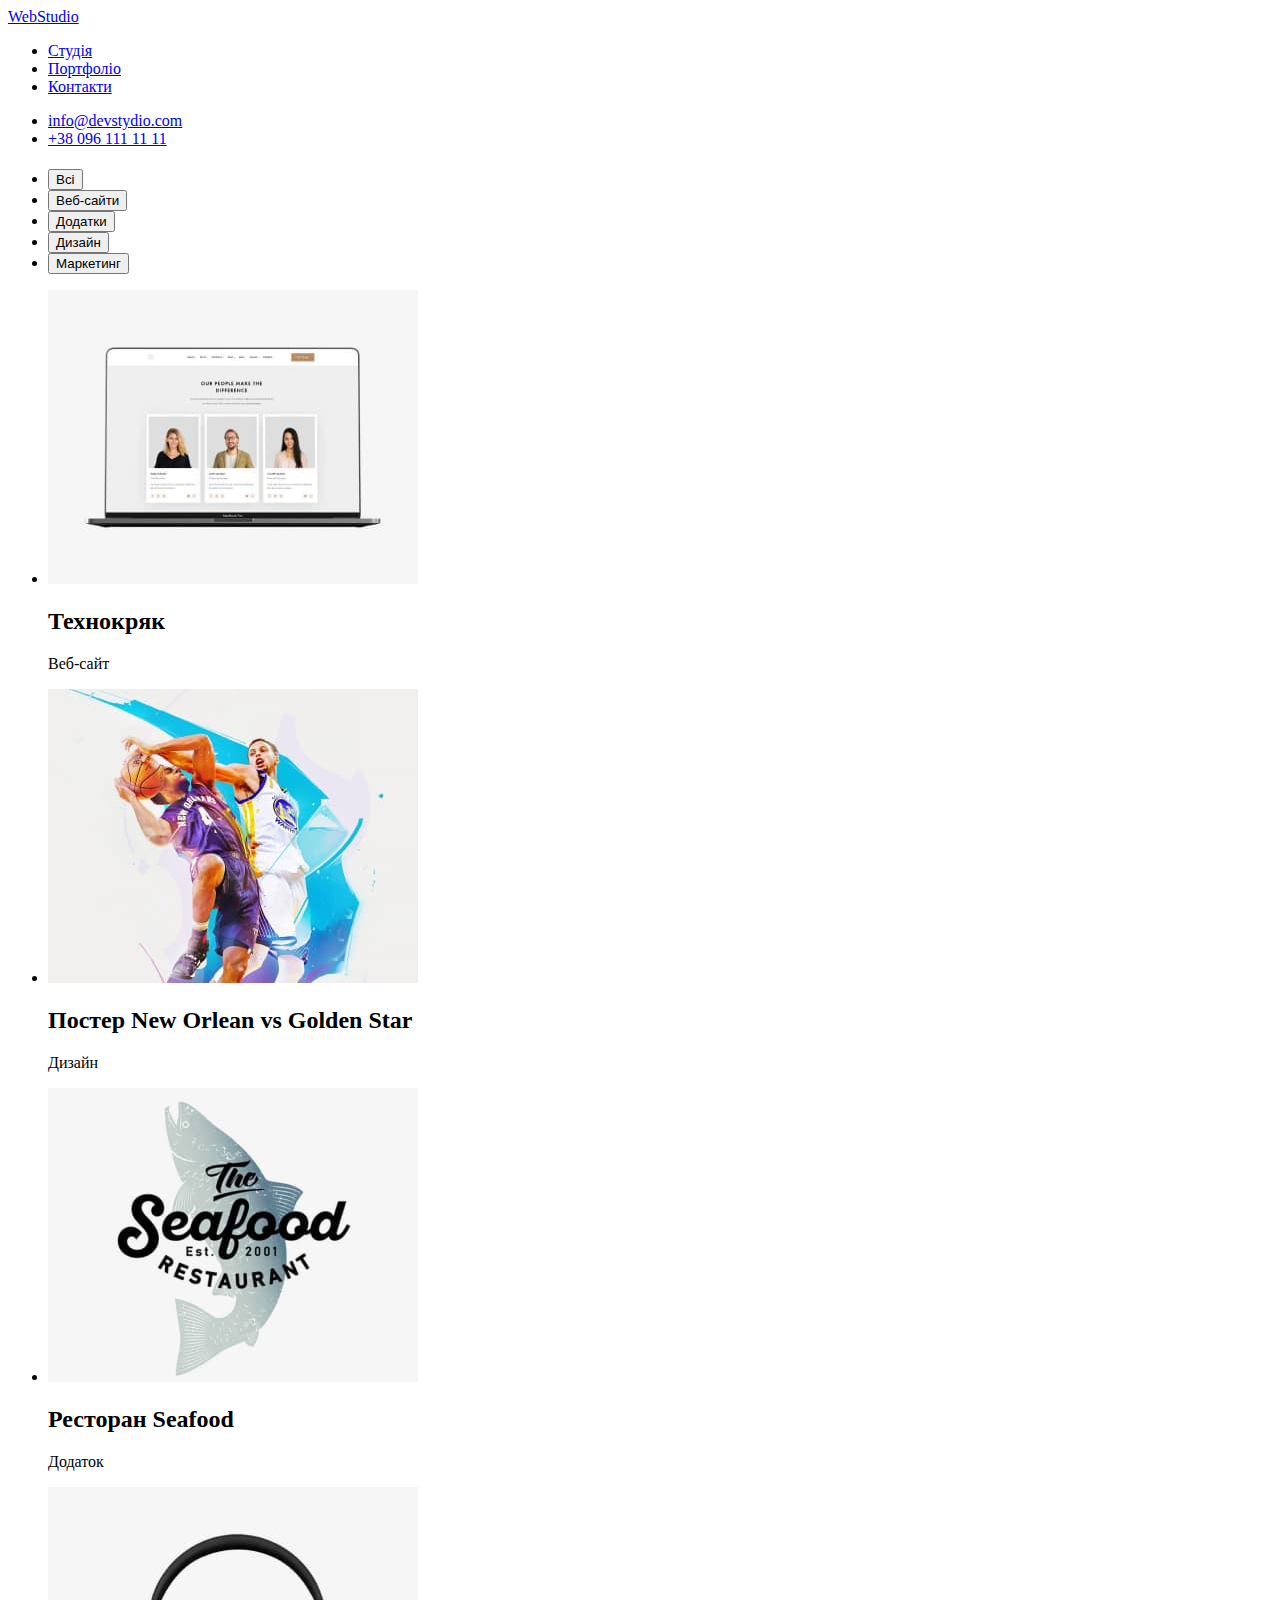
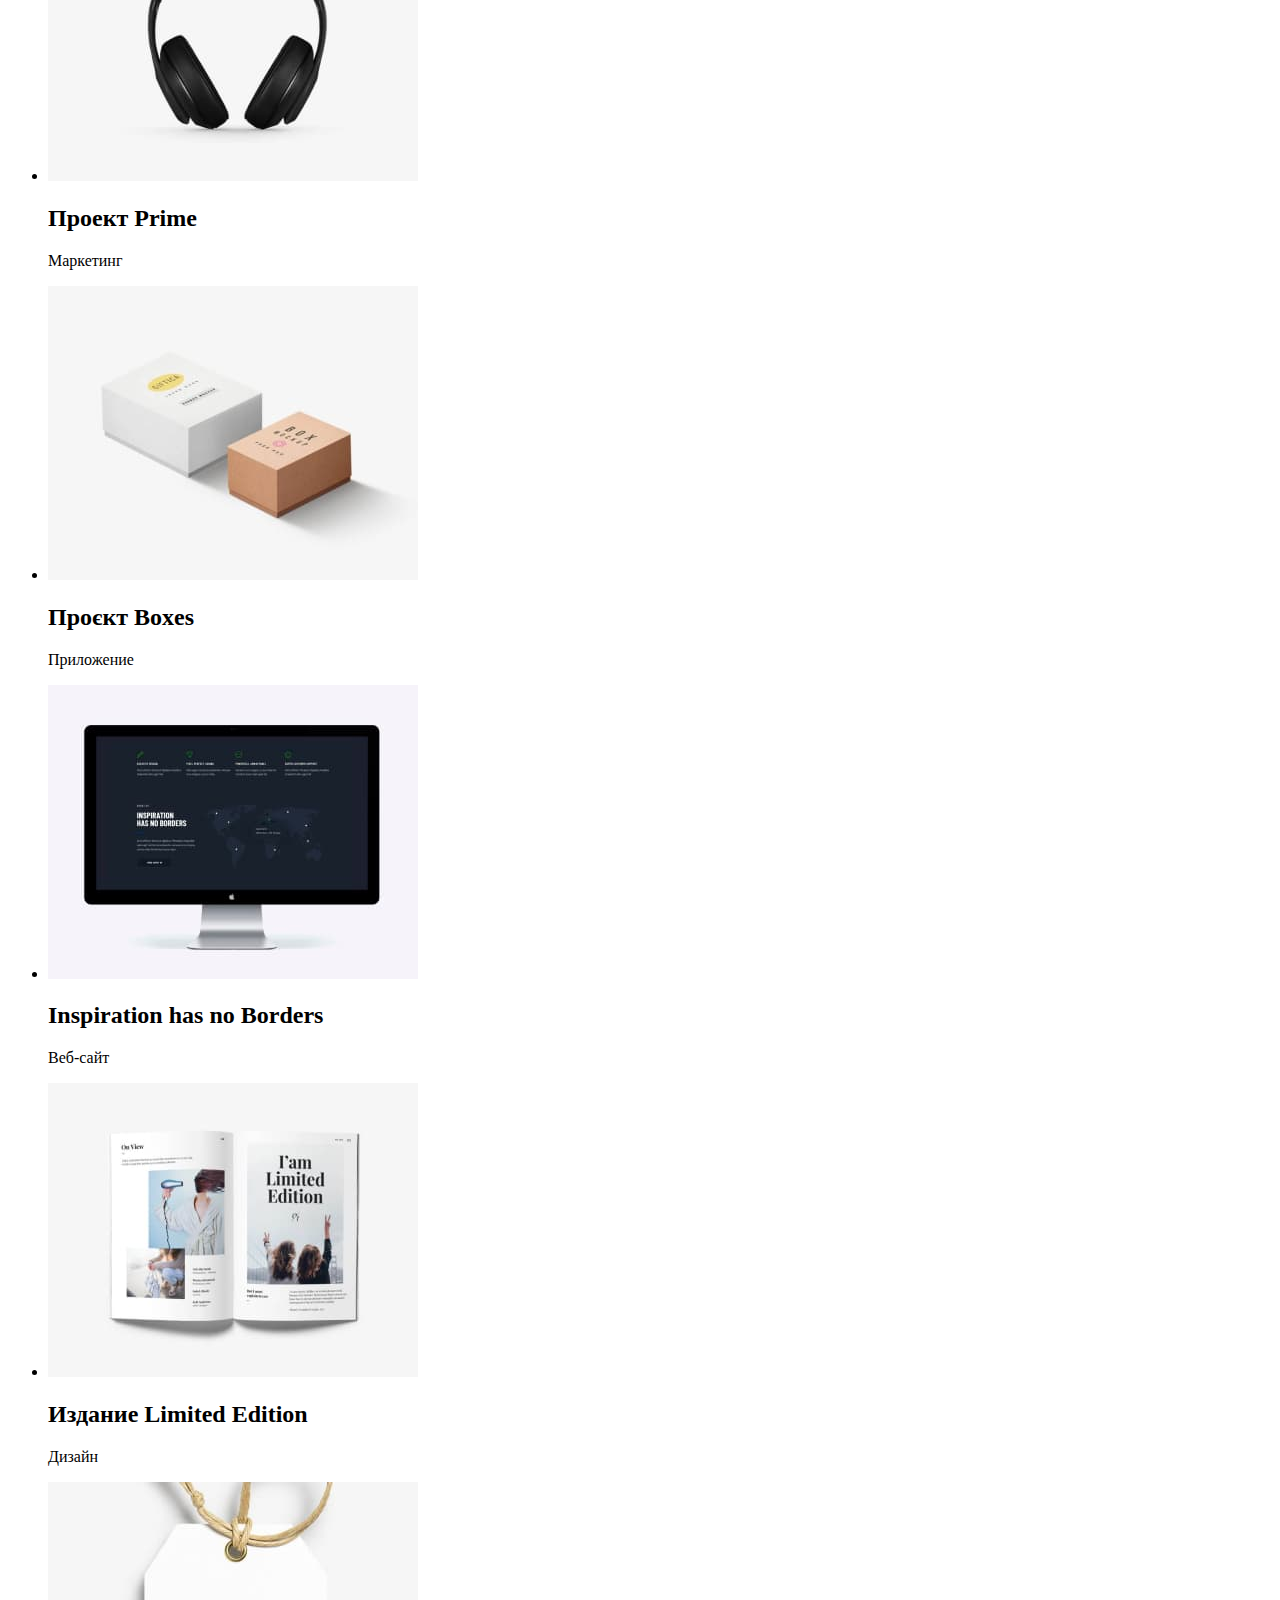
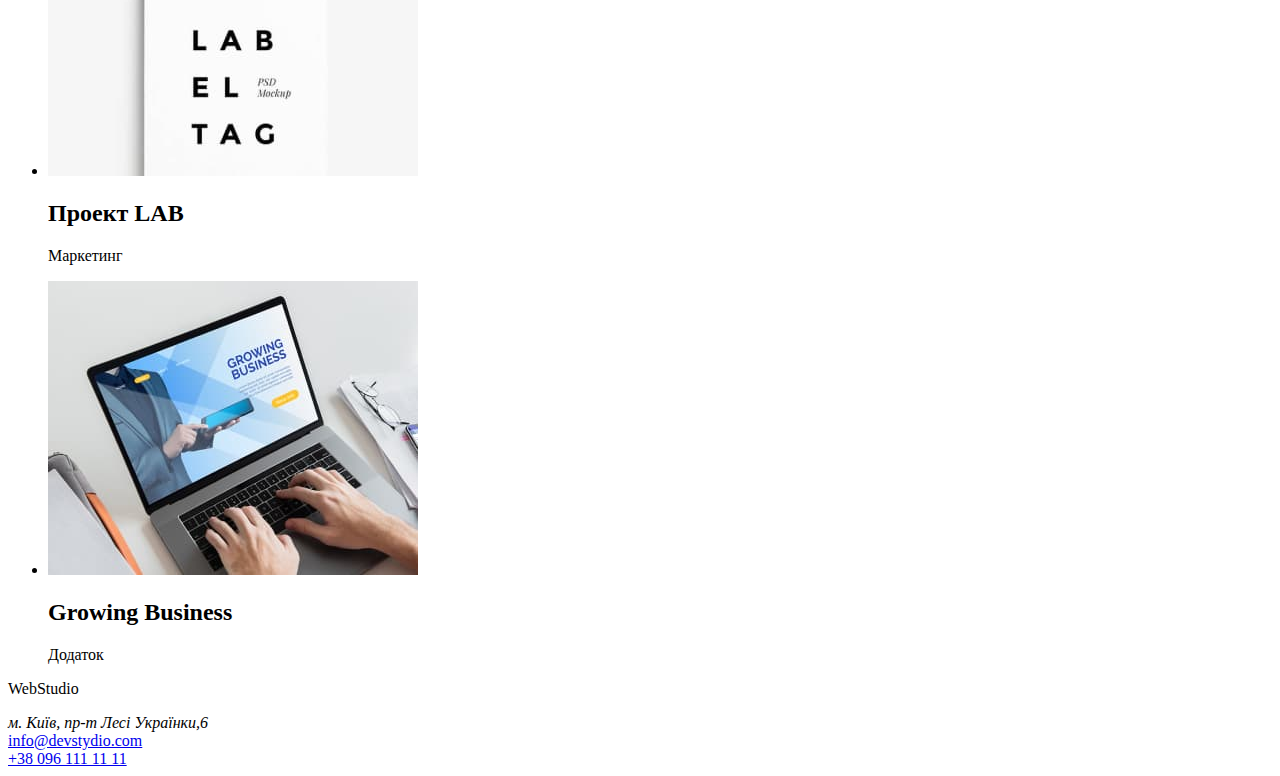
==== portfolio.html @ e3f3ac10 "Додав кольори та шрифти" ====
<!DOCTYPE html>
<html lang="en">
<head>
    <meta charset="UTF-8">
    <meta http-equiv="X-UA-Compatible" content="IE=edge">
    <meta name="viewport" content="width=device-width, initial-scale=1.0">
    <title>Portfolio</title>
</head>
<body>
    <!-- Header -->
    <header>
        <!-- Site-nav -->
        <nav class="site-nav">
            <a class="logo" href="./index.html"><span class="logo-color">Web</span>Studio</a>
            <!--Links to other pages or sections of the current page -->
            <ul class="link-nav list">
                <li><a href="./index.html" class="link">Студія</a></li>
                <li><a href="./portfolio.html" class="link current">Портфоліо</a></li>
                <li><a href="./about" class="link">Контакти</a></li>
            </ul>
            <ul class="adress list">
                <li><a href="mailto:info@devstydio.com" class="adress-item">info@devstydio.com</a></li>
                <li><a href="tel:+380961111111" class="adress-item">+38 096 111 11 11</a></li>
            </ul>
        </nav>
    </header>
    <!-- Main -->
    <main>
        <section>
            <h1></h1>
            <ul>
                <li> <button type="button">Всі</button> </li>
                <li> <button type="button">Веб-сайти</button></li>
                <li> <button type="button">Додатки</button> </li>
                <li> <button type="button">Дизайн</button> </li>
                <li> <button type="button">Маркетинг</button> </li>
            </ul>
            <ul>
                <li>
                    <img src="./img-portfolio/img-0.jpg" alt="Фото ноутбука з відкритою веб сторінкою" width="370">
                    <h2>Технокряк</h2>
                    <p>Веб-сайт</p>
                </li>
                <li>
                    <img src="./img-portfolio/img-1.jpg" alt="Фото людей граючих в баскетбол" width="370">
                    <h2>Постер New Orlean vs Golden Star</h2>
                    <p>Дизайн</p>
                </li>
                <li>
                    <img src="./img-portfolio/img-2.jpg" alt="Плашкаресторану морської риби" width="370">
                    <h2>Ресторан Seafood</h2>
                    <p>Додаток</p>
                </li>
                <li>
                    <img src="./img-portfolio/img-3.jpg" alt="Фото навушників" width="370">
                    <h2>Проект Prime</h2>
                    <p>Маркетинг</p>
                </li>
                <li>
                    <img src="./img-portfolio/img-4.jpg" alt="Фото двох кробок" width="370">
                    <h2>Проєкт Boxes</h2>
                    <p>Приложение</p>
                </li>
                <li>
                    <img src="./img-portfolio/img-5.jpg" alt="Фото включеного моноблока" width="370">
                    <h2 lang="en">Inspiration has no Borders</h2>
                    <p>Веб-сайт</p>
                </li>
                <li>
                    <img src="./img-portfolio/img-6.jpg" alt="Фото відкритої книги" width="370">
                    <h2>Издание Limited Edition</h2>
                    <p>Дизайн</p>
                </li>
                <li>
                    <img src="./img-portfolio/img-7.jpg" alt="Фото етикетки від одягу" width="370">
                    <h2>Проект LAB</h2>
                    <p>Маркетинг</p>
                </li>
                <li>
                    <img src="./img-portfolio/img-8.jpg" alt="Фото з руками людини яка працює за ноутбуком" width="370">
                    <h2 lang="en">Growing Business</h2>
                    <p>Додаток</p>
                </li>
            </ul>
        </section>

    </main>
    <!-- Footer -->
    <footer>
        <!-- Footer content -->
        <p><span>Web</span>Studio</p>
        <!-- Contact info. -->
        <div>
            <address>м. Київ, пр-т Лесі Українки,6</address>
            <a href="mailto:info@devstydio.com">info@devstydio.com</a><br>
            <a href="tel:+380961111111">+38 096 111 11 11</a>
        </div>
    </footer>
</body>
</html>
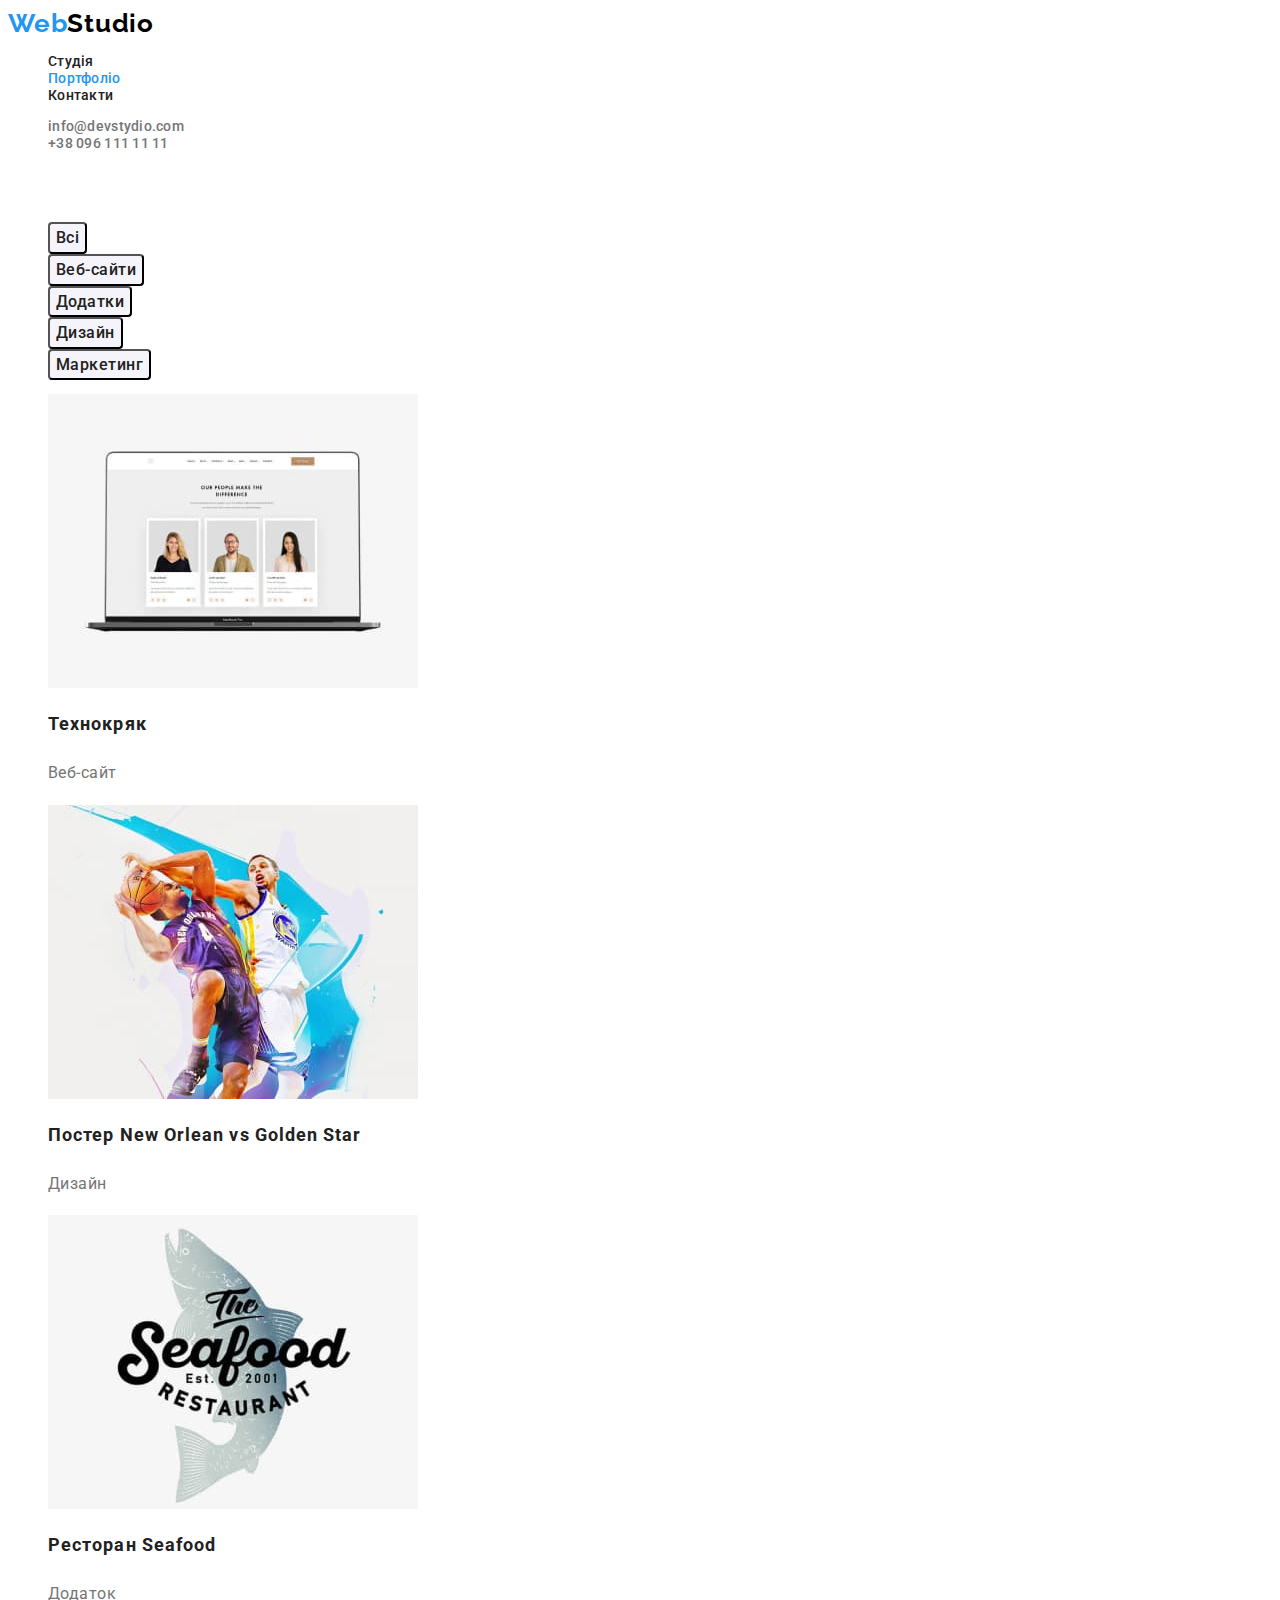
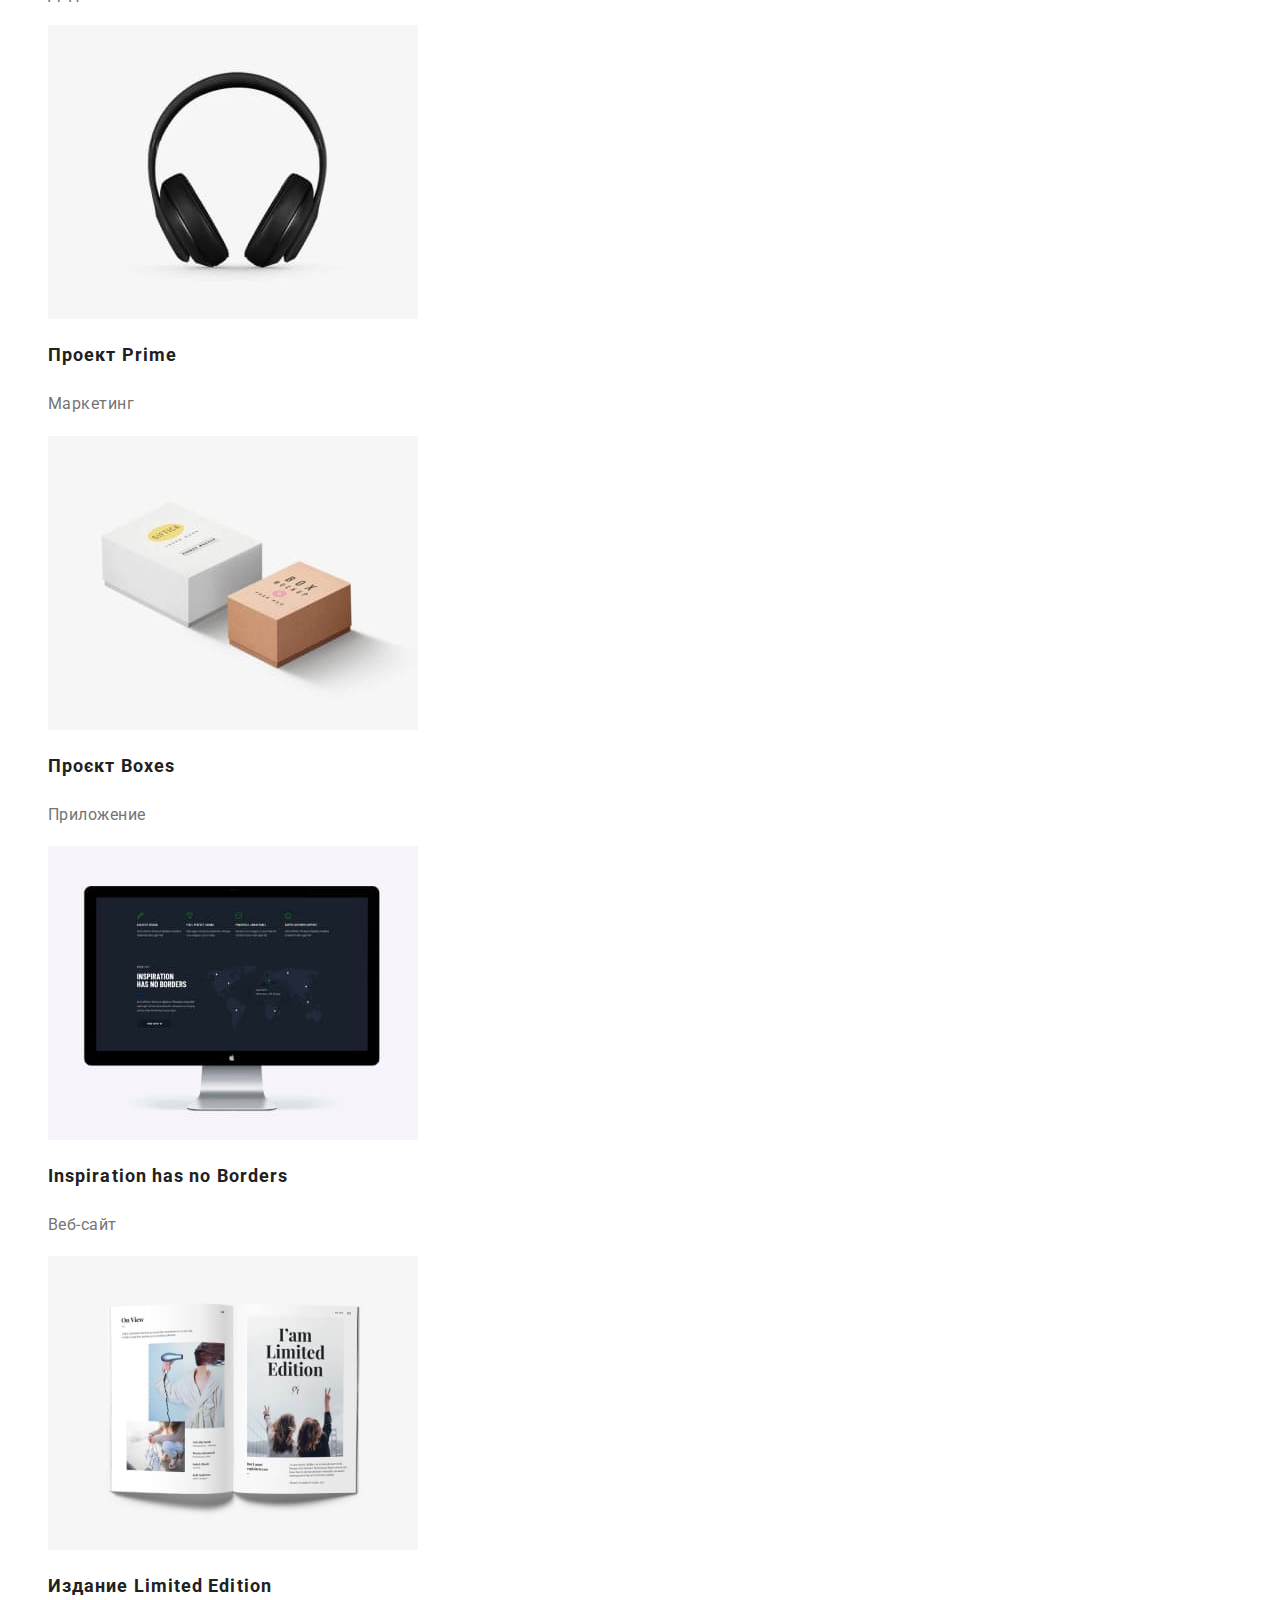
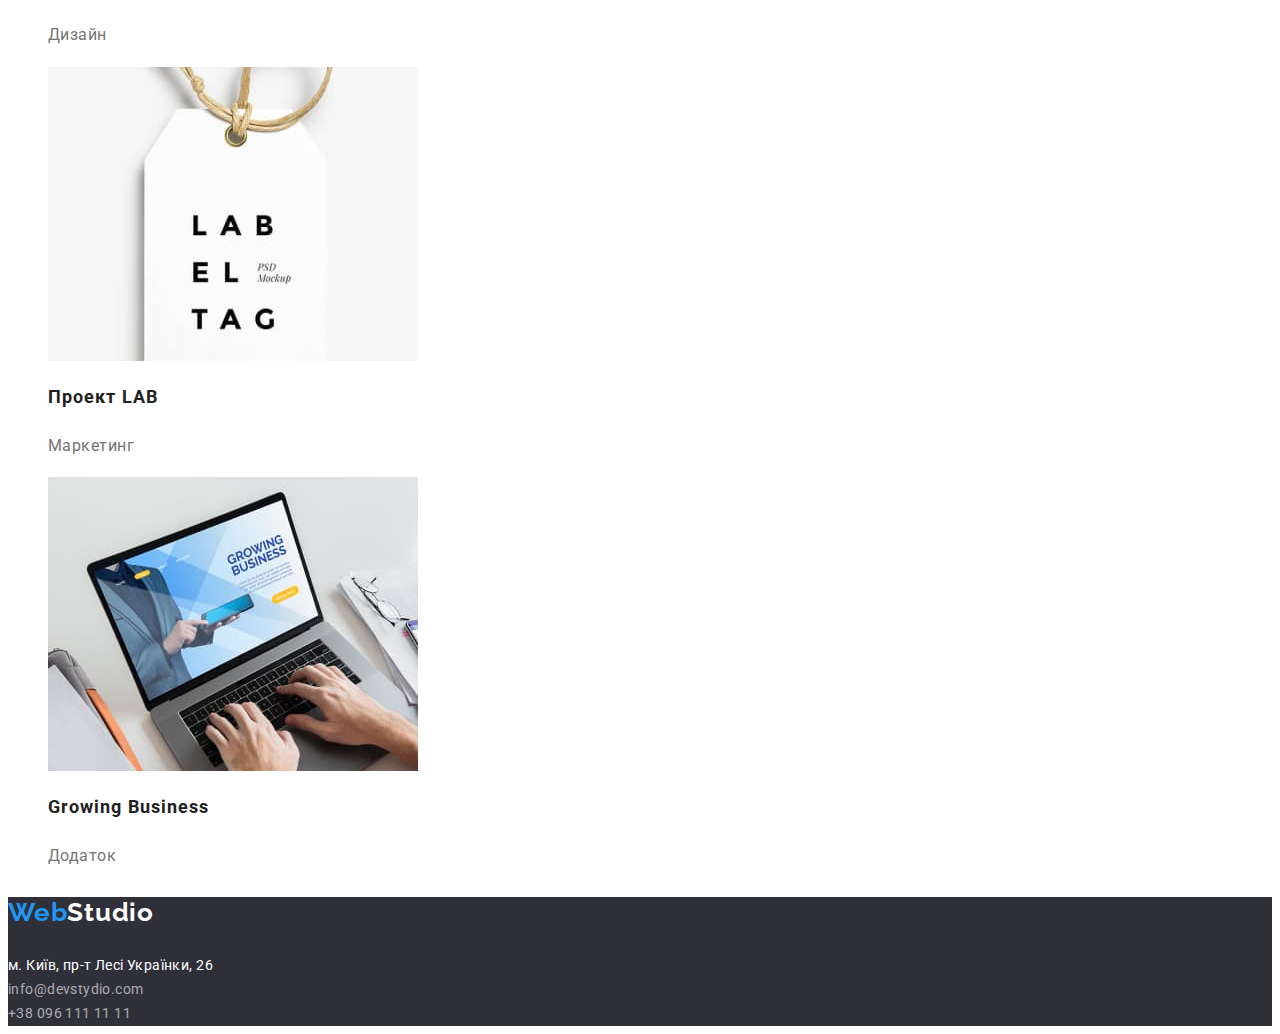
==== commit 3b247a08: "Застилізував сторінку портфоліо." ====
--- a/portfolio.html
+++ b/portfolio.html
@@ -4,6 +4,11 @@
     <meta charset="UTF-8">
     <meta http-equiv="X-UA-Compatible" content="IE=edge">
     <meta name="viewport" content="width=device-width, initial-scale=1.0">
+    <link rel="preconnect" href="https://fonts.googleapis.com">
+    <link rel="preconnect" href="https://fonts.gstatic.com" crossorigin>
+    <link href="https://fonts.googleapis.com/css2?family=Raleway:wght@700&family=Roboto:wght@400;500;700;900&display=swap"
+    rel="stylesheet">
+    <link rel="stylesheet" href="css/styles.css">
     <title>Portfolio</title>
 </head>
 <body>
@@ -11,75 +16,75 @@
     <header>
         <!-- Site-nav -->
         <nav class="site-nav">
-            <a class="logo" href="./index.html"><span class="logo-color">Web</span>Studio</a>
+            <a class="logo" href="./index.html"><span class="logo-color cursor">Web</span>Studio</a>
             <!--Links to other pages or sections of the current page -->
             <ul class="link-nav list">
-                <li><a href="./index.html" class="link">Студія</a></li>
-                <li><a href="./portfolio.html" class="link current">Портфоліо</a></li>
-                <li><a href="./about" class="link">Контакти</a></li>
+                <li><a href="./index.html" class="link cursor">Студія</a></li>
+                <li><a href="./portfolio.html" class="link current cursor">Портфоліо</a></li>
+                <li><a href="./about" class="link cursor">Контакти</a></li>
             </ul>
             <ul class="adress list">
-                <li><a href="mailto:info@devstydio.com" class="adress-item">info@devstydio.com</a></li>
-                <li><a href="tel:+380961111111" class="adress-item">+38 096 111 11 11</a></li>
+                <li><a href="mailto:info@devstydio.com" class="adress-item cursor">info@devstydio.com</a></li>
+                <li><a href="tel:+380961111111" class="adress-item cursor">+38 096 111 11 11</a></li>
             </ul>
         </nav>
     </header>
-    <!-- Main -->
+    <!-- Main portfolio -->
     <main>
         <section>
-            <h1></h1>
-            <ul>
-                <li> <button type="button">Всі</button> </li>
-                <li> <button type="button">Веб-сайти</button></li>
-                <li> <button type="button">Додатки</button> </li>
-                <li> <button type="button">Дизайн</button> </li>
-                <li> <button type="button">Маркетинг</button> </li>
+            <h1 class="invisible">Наші роботи</h1>
+            <ul class="list">
+                <li> <button type="button" class="portfolio-filter cursor">Всі</button> </li>
+                <li> <button type="button" class="portfolio-filter cursor">Веб-сайти</button></li>
+                <li> <button type="button" class="portfolio-filter cursor">Додатки</button> </li>   
+                <li> <button type="button" class="portfolio-filter cursor">Дизайн</button> </li>
+                <li> <button type="button" class="portfolio-filter cursor">Маркетинг</button> </li>
             </ul>
-            <ul>
-                <li>
-                    <img src="./img-portfolio/img-0.jpg" alt="Фото ноутбука з відкритою веб сторінкою" width="370">
-                    <h2>Технокряк</h2>
-                    <p>Веб-сайт</p>
+            <ul class="list">
+                <li class="cursor">
+                    <img src="./images/img-portfolio/img-0.jpg" alt="Фото ноутбука з відкритою веб сторінкою" width="370">
+                    <h2 class="subject-portfolio">Технокряк</h2>
+                    <p class="portfolio-text">Веб-сайт</p>
                 </li>
-                <li>
-                    <img src="./img-portfolio/img-1.jpg" alt="Фото людей граючих в баскетбол" width="370">
-                    <h2>Постер New Orlean vs Golden Star</h2>
-                    <p>Дизайн</p>
+                <li class="cursor">
+                    <img src="./images/img-portfolio/img-1.jpg" alt="Фото людей граючих в баскетбол" width="370">
+                    <h2 class="subject-portfolio">Постер New Orlean vs Golden Star</h2>
+                    <p class="portfolio-text">Дизайн</p>
                 </li>
-                <li>
-                    <img src="./img-portfolio/img-2.jpg" alt="Плашкаресторану морської риби" width="370">
-                    <h2>Ресторан Seafood</h2>
-                    <p>Додаток</p>
+                <li class="cursor">
+                    <img src="./images/img-portfolio/img-2.jpg" alt="Плашкаресторану морської риби" width="370">
+                    <h2 class="subject-portfolio">Ресторан Seafood</h2>
+                    <p class="portfolio-text">Додаток</p>
                 </li>
-                <li>
-                    <img src="./img-portfolio/img-3.jpg" alt="Фото навушників" width="370">
-                    <h2>Проект Prime</h2>
-                    <p>Маркетинг</p>
+                <li class="cursor">
+                    <img src="./images/img-portfolio/img-3.jpg" alt="Фото навушників" width="370">
+                    <h2 class="subject-portfolio">Проект Prime</h2>
+                    <p class="portfolio-text">Маркетинг</p>
                 </li>
-                <li>
-                    <img src="./img-portfolio/img-4.jpg" alt="Фото двох кробок" width="370">
-                    <h2>Проєкт Boxes</h2>
-                    <p>Приложение</p>
+                <li class="cursor">
+                    <img src="./images/img-portfolio/img-4.jpg" alt="Фото двох кробок" width="370">
+                    <h2 class="subject-portfolio">Проєкт Boxes</h2>
+                    <p class="portfolio-text">Приложение</p>
                 </li>
-                <li>
-                    <img src="./img-portfolio/img-5.jpg" alt="Фото включеного моноблока" width="370">
-                    <h2 lang="en">Inspiration has no Borders</h2>
-                    <p>Веб-сайт</p>
+                <li class="cursor">
+                    <img src="./images/img-portfolio/img-5.jpg" alt="Фото включеного моноблока" width="370">
+                    <h2 class="subject-portfolio" lang="en">Inspiration has no Borders</h2>
+                    <p class="portfolio-text">Веб-сайт</p>
                 </li>
-                <li>
-                    <img src="./img-portfolio/img-6.jpg" alt="Фото відкритої книги" width="370">
-                    <h2>Издание Limited Edition</h2>
-                    <p>Дизайн</p>
+                <li class="cursor">
+                    <img src="./images/img-portfolio/img-6.jpg" alt="Фото відкритої книги" width="370">
+                    <h2 class="subject-portfolio">Издание Limited Edition</h2>
+                    <p class="portfolio-text">Дизайн</p>
                 </li>
-                <li>
-                    <img src="./img-portfolio/img-7.jpg" alt="Фото етикетки від одягу" width="370">
-                    <h2>Проект LAB</h2>
-                    <p>Маркетинг</p>
+                <li class="cursor">
+                    <img src="./images/img-portfolio/img-7.jpg" alt="Фото етикетки від одягу" width="370">
+                    <h2 class="subject-portfolio">Проект LAB</h2>
+                    <p class="portfolio-text">Маркетинг</p>
                 </li>
-                <li>
-                    <img src="./img-portfolio/img-8.jpg" alt="Фото з руками людини яка працює за ноутбуком" width="370">
-                    <h2 lang="en">Growing Business</h2>
-                    <p>Додаток</p>
+                <li class="cursor">
+                    <img src="./images/img-portfolio/img-8.jpg" alt="Фото з руками людини яка працює за ноутбуком" width="370">
+                    <h2 class="subject-portfolio" lang="en">Growing Business</h2>
+                    <p class="portfolio-text">Додаток</p>
                 </li>
             </ul>
         </section>
@@ -88,12 +93,12 @@
     <!-- Footer -->
     <footer>
         <!-- Footer content -->
-        <p><span>Web</span>Studio</p>
+        <p class="footer-logo"><span class="logo-color">Web</span>Studio</p>
         <!-- Contact info. -->
         <div>
-            <address>м. Київ, пр-т Лесі Українки,6</address>
-            <a href="mailto:info@devstydio.com">info@devstydio.com</a><br>
-            <a href="tel:+380961111111">+38 096 111 11 11</a>
+            <address class="address">м. Київ, пр-т Лесі Українки, 26</address>
+            <a href="mailto:info@devstydio.com" class="footer-address">info@devstydio.com</a><br>
+            <a href="tel:+380961111111" class="footer-address">+38 096 111 11 11</a>
         </div>
     </footer>
 </body>
--- a/css/styles.css
+++ b/css/styles.css
@@ -0,0 +1,244 @@
+/* --Колір заголовків - #212121 */
+/* Колір лого - #000000 */
+/* --Вторинний колір - #FFFFFF */
+/* --Колір тексту - #757575*/
+/* --Інтерактивний колір - #2196F3 */
+/* --Колір фону первинний - #FFFFFF */
+/* --Колір фону вторинний - #E5E5E5 */
+/* --Колір фону третинний - #F5F4FA */
+/* --Колір фону герой та футер - #2F303A */
+
+:root {
+    --primary-headlines-color: #212121;
+    --secondary-text-color: #FFFFFF;
+    --text-color: #757575;
+    --interactive-color: #2196F3;
+    --primary-bcg-color: #FFFFFF;
+    --secondary-bcg-color: #E5E5E5;
+    --trethiary-bcg-color: #F5F4FA;
+    --hero-bcg-color: #2F303A;
+
+    --font-family-primary: 'Roboto', sans-serif;
+   
+}
+
+body {
+    font-family: var(--font-family-primary);
+    background-color: var(--primary-bcg-color);
+    color: var(--primary-headlines-color);
+    font-size: 14px;
+    letter-spacing: 0.02em;
+}
+
+.cursor {
+    cursor: pointer;
+}
+
+.list {
+    list-style: none;
+}
+
+.title {
+    font-weight: 700;
+    font-size: 36px;
+    line-height: 1.16;
+    text-align: center;
+    letter-spacing: 0.03em;
+}
+
+/* Site-nav */
+.site-nav {
+    background-color: var(--primary-bcg-color);
+}
+
+.logo {
+    color: #000000;
+    text-decoration: none;
+    font-family: 'Raleway';
+    font-weight: 700;
+    font-size: 26px;
+    line-height: 1.2;
+    letter-spacing: 0.03em;
+}
+
+.logo-color {
+    color: var(--interactive-color)
+}
+
+.link {
+    color: var(--primary-headlines-color);
+    text-decoration: none;
+    line-height: 1.14;
+    font-weight: 500;
+}
+
+.adress-item {
+    color: var(--text-color);
+    text-decoration: none;
+    line-height: 1.14;
+    font-weight: 500;
+}
+
+.link:hover, .link:focus,
+.adress-item:hover, .adress-item:focus,
+.portfolio-text:hover, .portfolio-text:focus,
+.subject-portfolio:hover, .subject-portfolio:focus {
+    color: var(--interactive-color);
+}
+.site-nav .link-nav .current {
+    color: var(--interactive-color);
+}
+
+/* Hero */
+.hero {
+    background-color: var(--hero-bcg-color);
+}
+
+.hero-title {
+    color: var(--secondary-text-color);
+    font-weight: 900;
+    font-size: 44px;
+    line-height: 1.36;
+    text-align: center;
+    letter-spacing: 0.06em;
+    text-transform: uppercase;
+}
+
+.button {
+    color: var(--secondary-text-color);
+    background-color: var(--interactive-color);
+    font-family: inherit;
+    font-weight: 700;
+    font-size: 16px;
+    line-height: 1.88;
+    display: flex;
+    align-items: center;
+    text-align: center;
+    letter-spacing: 0.06em;
+}
+
+/* Sections */
+
+/* Benefits */
+.list-title {
+    font-weight: 700;
+    font-size: 14px;
+    line-height: 1.14;
+    letter-spacing: 0.03em;
+    text-transform: uppercase;
+}
+
+.list-text {
+    color: var(--text-color);
+    line-height: 1.71;
+    letter-spacing: 0.03em;
+}
+
+/* What are we doing */
+
+/* Our team */
+
+.team {
+    background-color: var(--secondary-bcg-color);
+}
+
+.description-box {
+    background-color: var(--primary-bcg-color);
+    width: 270px;
+}
+
+.subject {
+    font-size: 16px;
+    line-height: 1.19;
+    letter-spacing: 0.03em;
+    text-align: center;
+    font-weight: 500;
+}
+
+.text-descridtion {
+    color: var(--text-color);
+    font-size: 16px;
+    line-height: 1.19;
+    text-align: center;
+    letter-spacing: 0.03em;
+}
+
+/* Footer */
+
+.footer-logo {
+    color: var(--secondary-text-color);
+    font-family: 'Raleway';
+    font-style: normal;
+    font-weight: 700;
+    font-size: 26px;
+    line-height: 31px;
+    letter-spacing: 0.03em;
+}
+
+.address {
+    color: var(--secondary-text-color);
+    font-size: 14px;
+    line-height: 1.71;
+    letter-spacing: 0.03em;
+    font-style: normal;
+}
+
+footer {
+    background-color: var(--hero-bcg-color);
+}
+
+.footer-address {
+    line-height: 1.71;
+    letter-spacing: 0.03em;
+    color: rgba(255, 255, 255, 0.6);
+    text-decoration: none;
+
+}
+
+/* Portfolio.html */
+
+/* Main portfolio */
+
+.invisible {
+    opacity: 0;
+}
+
+
+.portfolio-filter {
+    color: var(--primary-headlines-color);
+    font-family: inherit;
+    font-weight: 500;
+    font-size: 16px;
+    line-height: 1.6;
+    text-align: center;
+    letter-spacing: 0.03em;
+    background: #F5F4FA;
+    border-radius: 4px;
+}
+
+.portfolio-filter:hover,
+.portfolio-filter:focus {
+    color: var(--secondary-text-color);
+    background-color: var(--interactive-color);
+    font-weight: 500;
+    font-size: 16px;
+    line-height: 1.6;
+    text-align: center;
+    letter-spacing: 0.03em;
+}
+
+.subject-portfolio {
+    color: var(--primary-headlines-color);
+    font-weight: 700;
+    font-size: 18px;
+    line-height: 2;
+    letter-spacing: 0.06em;
+}
+
+.portfolio-text {
+    color: var(--text-color);
+    font-size: 16px;
+    line-height: 1.9;
+    letter-spacing: 0.03em;
+}
+
